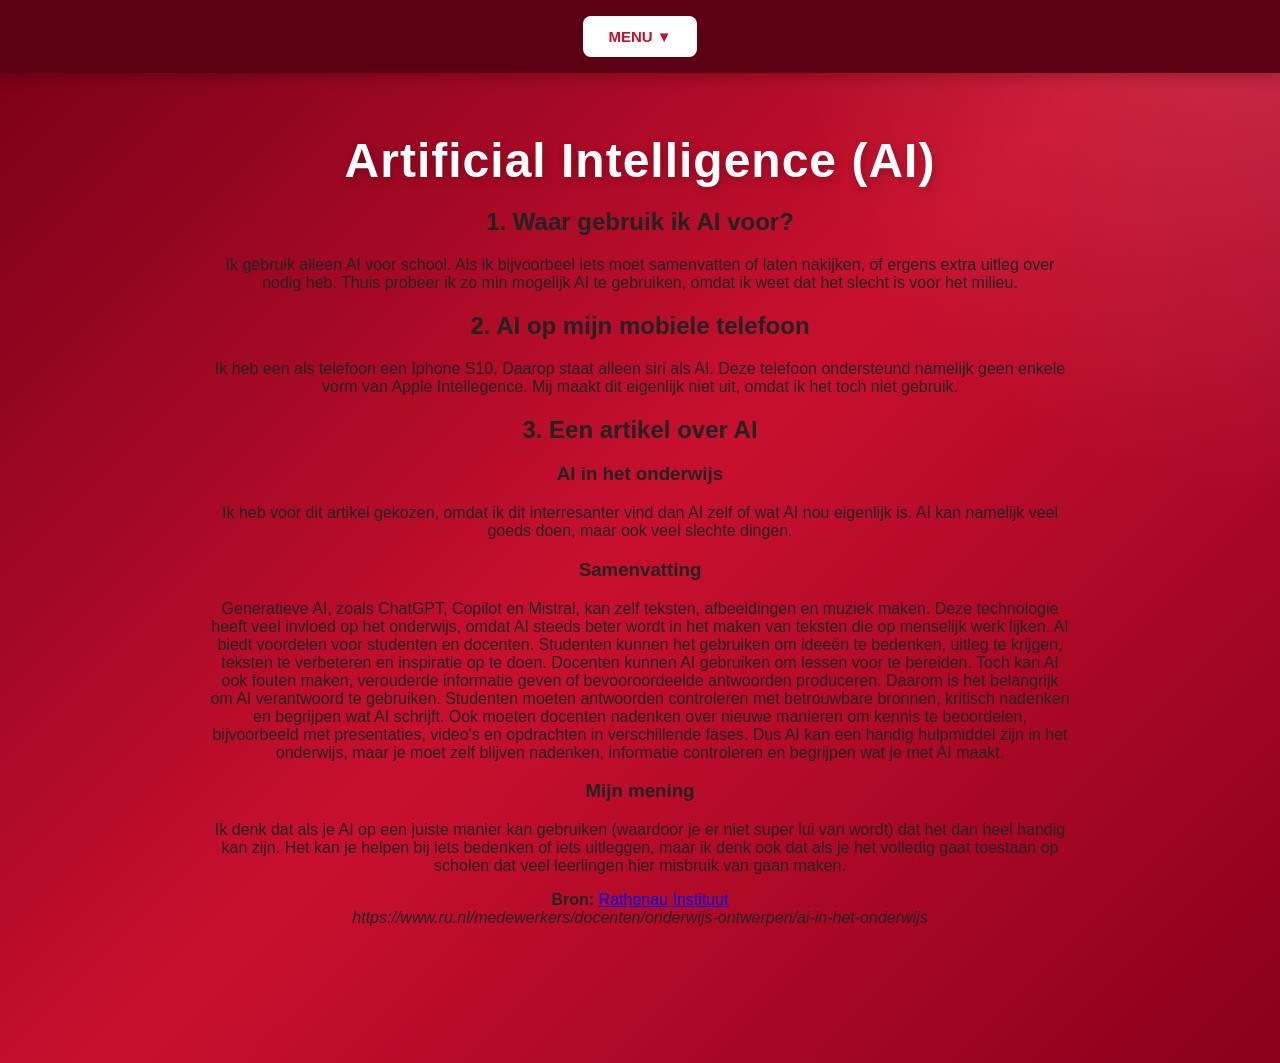
==== ai.html @ b61ada35 "sjs" ====
<!DOCTYPE html> <!--dit is de homepage-->
<html> <!--dit is het html element-->
    <head>
     <meta charset="utf-8">
    <meta name="viewport" content="width=device-width, initial-scale=1.0">
    <title>Jari Litmanen</title>

    <!-- Koppeling met CSS -->
    <link rel="stylesheet" href="stijl.css">
</head>

<body>

    <div class="jari-site">

    <!-- MENU -->
    <nav class="jari-nav">

        <div class="jari-dropdown">

            <button class="jari-menu-button">
                MENU ▼
            </button>

            <div class="jari-dropdown-content">

                  <a href="index.html">Home</a>
                    <a href="informatie.html">Over Jari</a>
                    <a href="carrière.html">Carrière</a>
                    <a href="binairstelsel.html">binair stelsel</a>
                    <a href="kleurmodellen.html">kleurmodellen</a>
                    <a href="ai.html"> Ai </a>
                    <a href="compressie.html"> compressie </a>
                    <a href="invoer-verwerking-uitvoer.html"> invoer-verwerking-uitvoer </a>



            </div>

        </div>

    </nav>


    <!-- HOOFDGEDEELTE -->
 <link rel="stylesheet" href="stijl.css">


    <main class="jari-main">

  

        <h1 class="jari-title">
            Artificial Intelligence (AI)
            </h1>

  
       <span style="color: rgb(245, 245, 249);"> </span><h2>1. Waar gebruik ik AI voor?</h2>
       <p>
           Ik gebruik alleen AI voor school. Als ik bijvoorbeel iets moet samenvatten of laten nakijken, of ergens extra uitleg over nodig heb.
           Thuis probeer ik zo min mogelijk AI te gebruiken, omdat ik weet dat het slecht is voor het milieu.
       </p>

 
       <h2>2. AI op mijn mobiele telefoon</h2>
       <p>
           Ik heb een als telefoon een Iphone S10. Daarop staat alleen siri als AI. Deze telefoon ondersteund namelijk geen enkele vorm van Apple Intellegence.
           Mij maakt dit eigenlijk niet uit, omdat ik het toch niet gebruik.
       </p>
       
       
       <h2>3. Een artikel over AI</h2>


       <h3>AI in het onderwijs</h3>
       <p>Ik heb voor dit artikel gekozen, omdat ik dit interresanter vind dan AI zelf of wat AI nou eigenlijk is. 
        AI kan namelijk veel goeds doen, maar ook veel slechte dingen.
       </p>


       <h3>Samenvatting</h3>
       <p>
           Generatieve AI, zoals ChatGPT, Copilot en Mistral, kan zelf teksten, afbeeldingen en muziek maken. Deze technologie heeft veel invloed op het onderwijs, omdat AI steeds beter wordt in het maken van teksten die op menselijk werk lijken.
AI biedt voordelen voor studenten en docenten. Studenten kunnen het gebruiken om ideeën te bedenken, uitleg te krijgen, teksten te verbeteren en inspiratie op te doen. Docenten kunnen AI gebruiken om lessen voor te bereiden. Toch kan AI ook fouten maken, verouderde informatie geven of bevooroordeelde antwoorden produceren.
Daarom is het belangrijk om AI verantwoord te gebruiken. Studenten moeten antwoorden controleren met betrouwbare bronnen, kritisch nadenken en begrijpen wat AI schrijft. Ook moeten docenten nadenken over nieuwe manieren om kennis te beoordelen, bijvoorbeeld met presentaties, video's en opdrachten in verschillende fases.
Dus AI kan een handig hulpmiddel zijn in het onderwijs, maar je moet zelf blijven nadenken, informatie controleren en begrijpen wat je met AI maakt.
       </p>


       <h3>Mijn mening</h3>
       <p>
           Ik denk dat als je AI op een juiste manier kan gebruiken (waardoor je er niet super lui van wordt) dat het dan heel handig kan zijn. 
           Het kan je helpen bij iets bedenken of iets uitleggen, maar ik denk ook dat als je het volledig gaat toestaan op scholen dat veel leerlingen hier misbruik van gaan maken.
       </p>


       <p>
           <strong>Bron:</strong>
           <a href="AI in het onderwijs" target="_blank"
              rel="noopener noreferrer">
               Rathenau Instituut
           </a>
           <br>
           <em>https://www.ru.nl/medewerkers/docenten/onderwijs-ontwerpen/ai-in-het-onderwijs</em>
       </p></span>

</body> 
</html>
---- stijl.css ----
/* ================================
   JARI LITMANEN - OPMAAK
   ================================ */

* {
    box-sizing: border-box;
}

body {
    margin: 0;
    padding: 0;
}


/* ================================
   ACHTERGROND
   ================================ */

.jari-site {
    font-family: Arial, Helvetica, sans-serif;
    min-height: 100vh;

    background:
        radial-gradient(
            circle at top right,
            rgba(255,255,255,0.12),
            transparent 30%
        ),
        linear-gradient(
            135deg,
            #780018 0%,
            #c8102e 50%,
            #8b001c 100%
        );

    color: #222;
    padding-bottom: 60px;
}


/* ================================
   MENU
   ================================ */

.jari-nav {
    background: #5c0013;
    padding: 16px;
    text-align: center;
    box-shadow: 0 3px 15px rgba(0,0,0,0.25);
}

.jari-dropdown {
    position: relative;
    display: inline-block;
}

.jari-menu-button {
    background: white;
    color: #c8102e;
    border: none;
    padding: 12px 25px;
    border-radius: 8px;

    font-size: 15px;
    font-weight: bold;

    cursor: pointer;
}

.jari-menu-button:hover {
    background: #ffe7eb;
}


/* ================================
   DROPDOWN MENU
   ================================ */

.jari-dropdown-content {
    display: none;

    position: absolute;
    top: 100%;
    left: 50%;

    transform: translateX(-50%);

    margin-top: 7px;

    min-width: 220px;

    background: white;

    border-radius: 8px;

    overflow: hidden;

    box-shadow: 0 8px 20px rgba(0,0,0,0.3);

    z-index: 100;
}


/* Menu verschijnt wanneer je eroverheen gaat */

.jari-dropdown:hover .jari-dropdown-content {
    display: block;
}


/* Links */

.jari-dropdown-content a {
    display: block;

    padding: 13px 17px;

    color: #c8102e;
    background: white;

    text-decoration: none;

    font-weight: bold;
    text-align: left;
}

.jari-dropdown-content a:hover {
    background: #ffe7eb;
    color: #780018;
}


/* ================================
   VOORPAGINA
   ================================ */

.jari-main {
    width: 90%;
    max-width: 900px;

    margin: 0 auto;

    padding: 60px 20px;

    text-align: center;
}


/* Nummer 10 */

.jari-number {
    display: inline-block;

    color: white;

    border: 2px solid rgba(255,255,255,0.7);

    border-radius: 50%;

    width: 55px;
    height: 55px;

    line-height: 51px;

    font-size: 22px;
    font-weight: bold;

    margin-bottom: 15px;
}


/* Titel */

.jari-title {
    margin: 0;

    color: white;

    font-size: 48px;

    letter-spacing: 1px;

    text-shadow: 2px 3px 8px rgba(0,0,0,0.25);
}


/* Ondertitel */

.jari-subtitle {
    color: #ffe9ed;

    font-size: 18px;

    margin-top: 10px;
    margin-bottom: 35px;
}


/* ================================
   TEKSTVAK
   ================================ */

.jari-card {
    max-width: 680px;

    margin: 0 auto;

    padding: 25px 10px;

    background: transparent;

    border: none;

    box-shadow: none;

    text-align: center;
}


.jari-card h2 {
    margin-top: 0;

    color: white;

    font-size: 28px;

    margin-bottom: 15px;
}


.jari-card p {
    color: white;

    font-size: 16px;

    line-height: 1.8;

    margin-bottom: 20px;
}


/* Rode/witte lijn */

.jari-line {
    width: 60px;
    height: 4px;

    background: white;

    margin: 0 auto 22px auto;

    border-radius: 5px;
}


/* ================================
   AFBEELDING
   ================================ */

.jari-photo {
    width: 230px;
    max-width: 80%;

    height: auto;

    border-radius: 12px;

    border: 4px solid white;

    box-shadow: 0 8px 25px rgba(0,0,0,0.3);

    margin: 10px auto 35px;

    display: block;
}


/* ================================
   MOBIELE VERSIE
   ================================ */

@media (max-width: 600px) {

    .jari-title {
        font-size: 36px;
    }

    .jari-main {
        padding: 40px 15px;
    }

    .jari-card {
        padding: 25px;
    }

    .jari-subtitle {
        font-size: 16px;
    }

}




.video-container {
    width: 100%;
    max-width: 900px;
    aspect-ratio: 16 / 9;
    margin: 20px auto;
    overflow: hidden;
    border-radius: 12px;
    background-color: #000;
    box-shadow: 0 4px 15px rgba(0, 0, 0, 0.2);
}

.video-container iframe {
    display: block;
    width: 100%;
    height: 100%;
    border: none;
}
---- stijl.css ----
/* ================================
   JARI LITMANEN - OPMAAK
   ================================ */

* {
    box-sizing: border-box;
}

body {
    margin: 0;
    padding: 0;
}


/* ================================
   ACHTERGROND
   ================================ */

.jari-site {
    font-family: Arial, Helvetica, sans-serif;
    min-height: 100vh;

    background:
        radial-gradient(
            circle at top right,
            rgba(255,255,255,0.12),
            transparent 30%
        ),
        linear-gradient(
            135deg,
            #780018 0%,
            #c8102e 50%,
            #8b001c 100%
        );

    color: #222;
    padding-bottom: 60px;
}


/* ================================
   MENU
   ================================ */

.jari-nav {
    background: #5c0013;
    padding: 16px;
    text-align: center;
    box-shadow: 0 3px 15px rgba(0,0,0,0.25);
}

.jari-dropdown {
    position: relative;
    display: inline-block;
}

.jari-menu-button {
    background: white;
    color: #c8102e;
    border: none;
    padding: 12px 25px;
    border-radius: 8px;

    font-size: 15px;
    font-weight: bold;

    cursor: pointer;
}

.jari-menu-button:hover {
    background: #ffe7eb;
}


/* ================================
   DROPDOWN MENU
   ================================ */

.jari-dropdown-content {
    display: none;

    position: absolute;
    top: 100%;
    left: 50%;

    transform: translateX(-50%);

    margin-top: 7px;

    min-width: 220px;

    background: white;

    border-radius: 8px;

    overflow: hidden;

    box-shadow: 0 8px 20px rgba(0,0,0,0.3);

    z-index: 100;
}


/* Menu verschijnt wanneer je eroverheen gaat */

.jari-dropdown:hover .jari-dropdown-content {
    display: block;
}


/* Links */

.jari-dropdown-content a {
    display: block;

    padding: 13px 17px;

    color: #c8102e;
    background: white;

    text-decoration: none;

    font-weight: bold;
    text-align: left;
}

.jari-dropdown-content a:hover {
    background: #ffe7eb;
    color: #780018;
}


/* ================================
   VOORPAGINA
   ================================ */

.jari-main {
    width: 90%;
    max-width: 900px;

    margin: 0 auto;

    padding: 60px 20px;

    text-align: center;
}


/* Nummer 10 */

.jari-number {
    display: inline-block;

    color: white;

    border: 2px solid rgba(255,255,255,0.7);

    border-radius: 50%;

    width: 55px;
    height: 55px;

    line-height: 51px;

    font-size: 22px;
    font-weight: bold;

    margin-bottom: 15px;
}


/* Titel */

.jari-title {
    margin: 0;

    color: white;

    font-size: 48px;

    letter-spacing: 1px;

    text-shadow: 2px 3px 8px rgba(0,0,0,0.25);
}


/* Ondertitel */

.jari-subtitle {
    color: #ffe9ed;

    font-size: 18px;

    margin-top: 10px;
    margin-bottom: 35px;
}


/* ================================
   TEKSTVAK
   ================================ */

.jari-card {
    max-width: 680px;

    margin: 0 auto;

    padding: 25px 10px;

    background: transparent;

    border: none;

    box-shadow: none;

    text-align: center;
}


.jari-card h2 {
    margin-top: 0;

    color: white;

    font-size: 28px;

    margin-bottom: 15px;
}


.jari-card p {
    color: white;

    font-size: 16px;

    line-height: 1.8;

    margin-bottom: 20px;
}


/* Rode/witte lijn */

.jari-line {
    width: 60px;
    height: 4px;

    background: white;

    margin: 0 auto 22px auto;

    border-radius: 5px;
}


/* ================================
   AFBEELDING
   ================================ */

.jari-photo {
    width: 230px;
    max-width: 80%;

    height: auto;

    border-radius: 12px;

    border: 4px solid white;

    box-shadow: 0 8px 25px rgba(0,0,0,0.3);

    margin: 10px auto 35px;

    display: block;
}


/* ================================
   MOBIELE VERSIE
   ================================ */

@media (max-width: 600px) {

    .jari-title {
        font-size: 36px;
    }

    .jari-main {
        padding: 40px 15px;
    }

    .jari-card {
        padding: 25px;
    }

    .jari-subtitle {
        font-size: 16px;
    }

}




.video-container {
    width: 100%;
    max-width: 900px;
    aspect-ratio: 16 / 9;
    margin: 20px auto;
    overflow: hidden;
    border-radius: 12px;
    background-color: #000;
    box-shadow: 0 4px 15px rgba(0, 0, 0, 0.2);
}

.video-container iframe {
    display: block;
    width: 100%;
    height: 100%;
    border: none;
}
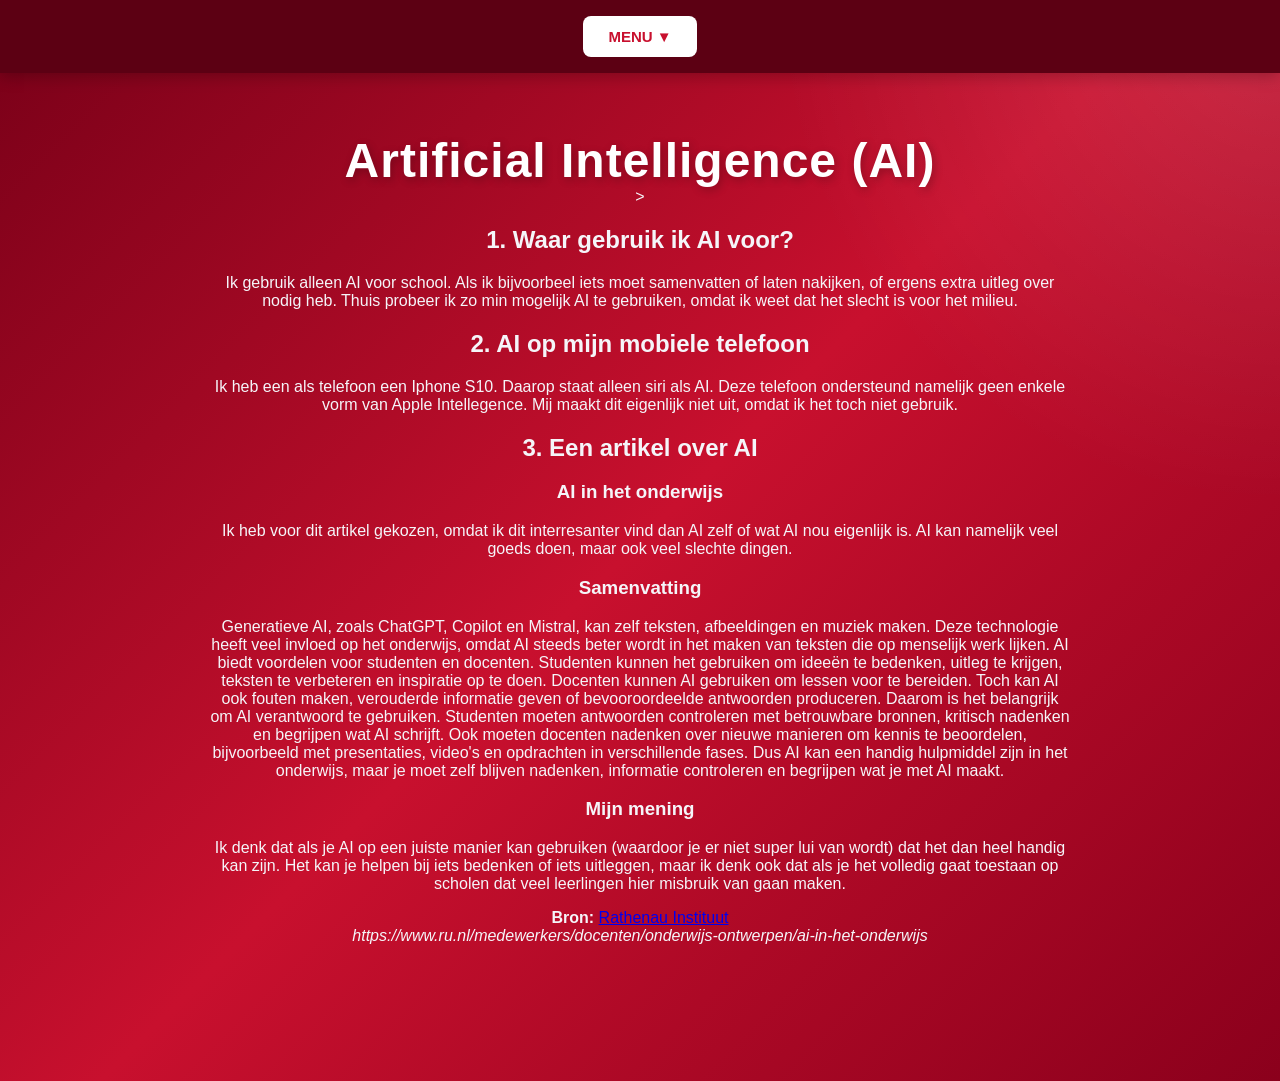
==== commit c2ef44cb: "jsj" ====
--- a/ai.html
+++ b/ai.html
@@ -55,9 +55,9 @@
             </h1>
 
   
-       <span style="color: rgb(245, 245, 249);"> </span><h2>1. Waar gebruik ik AI voor?</h2>
+       <span style="color: rgb(245, 245, 249);"> ><h2>1. Waar gebruik ik AI voor?</h2>
        <p>
-           Ik gebruik alleen AI voor school. Als ik bijvoorbeel iets moet samenvatten of laten nakijken, of ergens extra uitleg over nodig heb.
+            Ik gebruik alleen AI voor school. Als ik bijvoorbeel iets moet samenvatten of laten nakijken, of ergens extra uitleg over nodig heb.
            Thuis probeer ik zo min mogelijk AI te gebruiken, omdat ik weet dat het slecht is voor het milieu.
        </p>
 
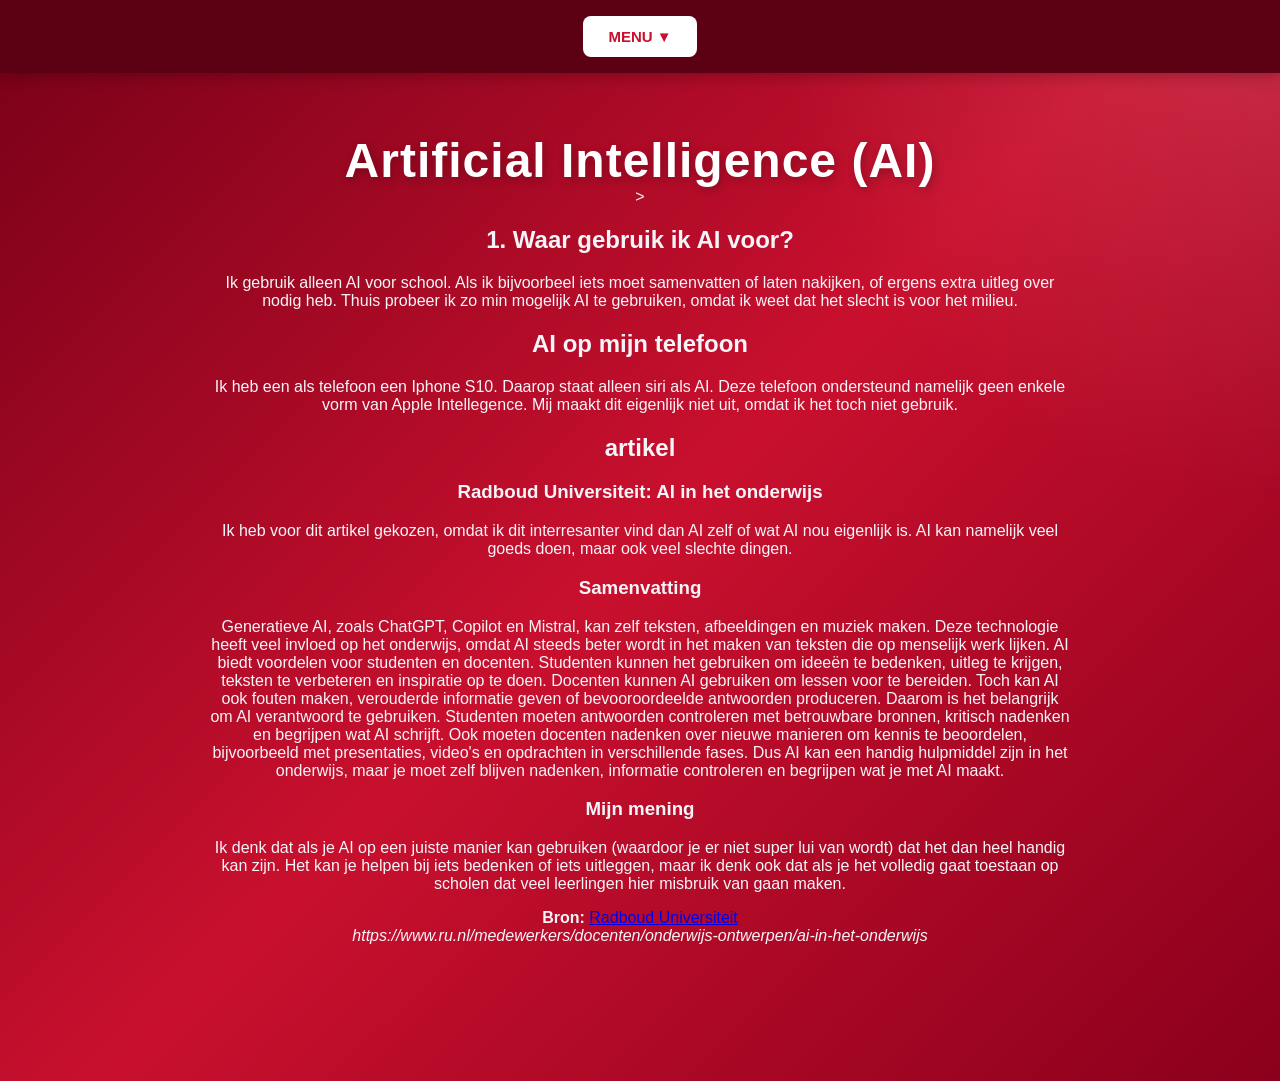
==== commit ba137f22: "djdj" ====
--- a/ai.html
+++ b/ai.html
@@ -1,4 +1,4 @@
-<!DOCTYPE html> <!--dit is de homepage-->
+<!DOCTYPE html> 
 <html> <!--dit is het html element-->
     <head>
      <meta charset="utf-8">
@@ -13,7 +13,7 @@
 
     <div class="jari-site">
 
-    <!-- MENU -->
+     <!--Dropdown menu-->
     <nav class="jari-nav">
 
         <div class="jari-dropdown">
@@ -62,17 +62,17 @@
        </p>
 
  
-       <h2>2. AI op mijn mobiele telefoon</h2>
+       <h2>AI op mijn telefoon</h2>
        <p>
            Ik heb een als telefoon een Iphone S10. Daarop staat alleen siri als AI. Deze telefoon ondersteund namelijk geen enkele vorm van Apple Intellegence.
            Mij maakt dit eigenlijk niet uit, omdat ik het toch niet gebruik.
        </p>
        
        
-       <h2>3. Een artikel over AI</h2>
+       <h2>artikel</h2>
 
 
-       <h3>AI in het onderwijs</h3>
+       <h3> Radboud Universiteit: AI in het onderwijs</h3>
        <p>Ik heb voor dit artikel gekozen, omdat ik dit interresanter vind dan AI zelf of wat AI nou eigenlijk is. 
         AI kan namelijk veel goeds doen, maar ook veel slechte dingen.
        </p>
@@ -98,7 +98,7 @@
            <strong>Bron:</strong>
            <a href="AI in het onderwijs" target="_blank"
               rel="noopener noreferrer">
-               Rathenau Instituut
+               Radboud Universiteit
            </a>
            <br>
            <em>https://www.ru.nl/medewerkers/docenten/onderwijs-ontwerpen/ai-in-het-onderwijs</em>
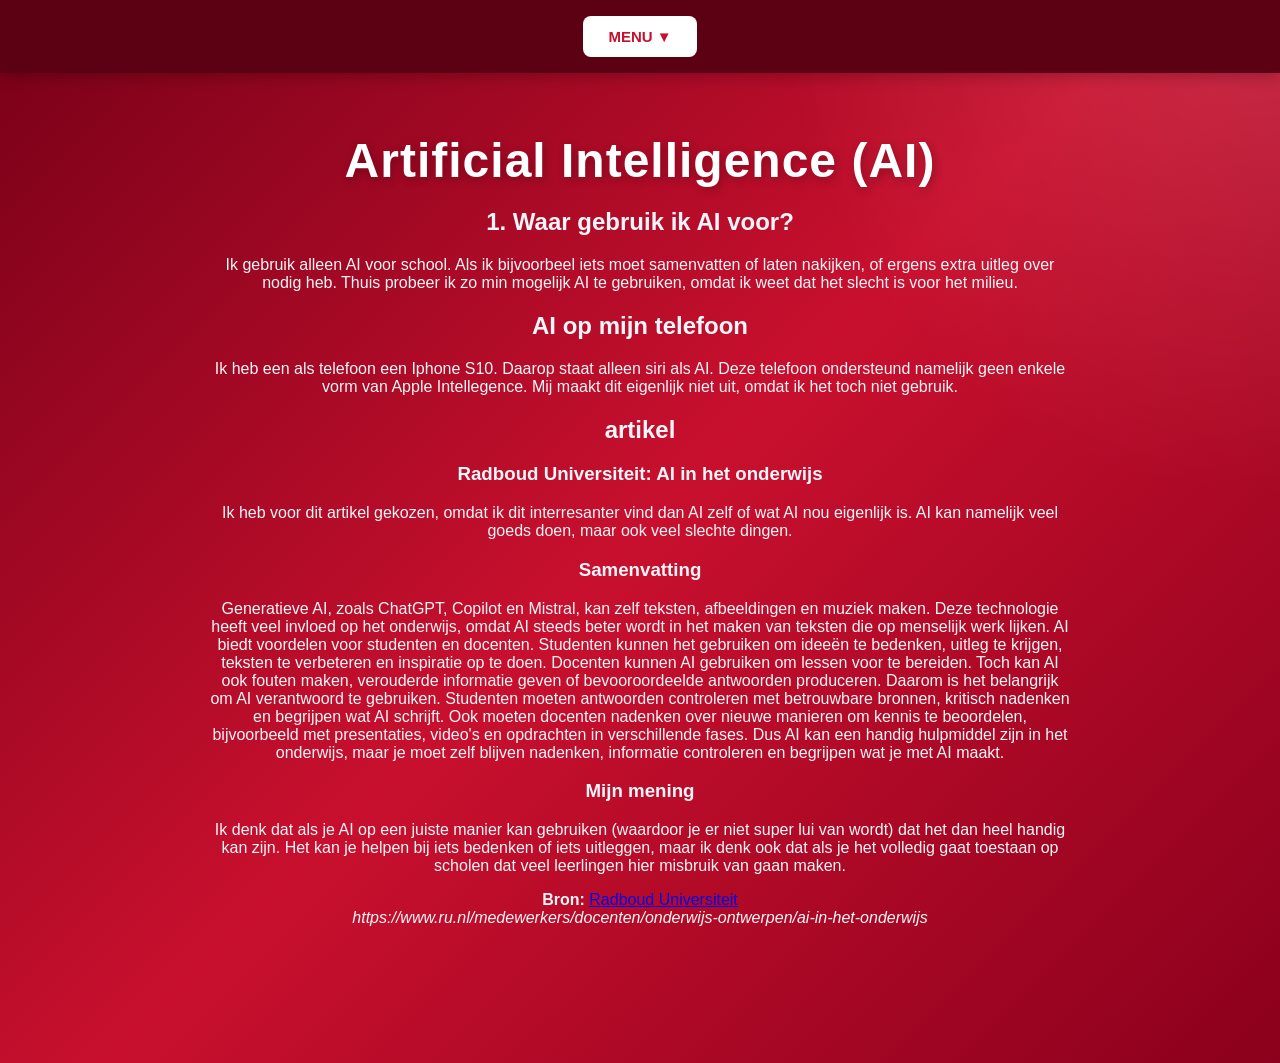
==== commit 84f7607a: "ddkdkdk" ====
--- a/ai.html
+++ b/ai.html
@@ -42,7 +42,7 @@
     </nav>
 
 
-    <!-- HOOFDGEDEELTE -->
+    <!-- De tekst en informatie -->
  <link rel="stylesheet" href="stijl.css">
 
 
@@ -55,9 +55,9 @@
             </h1>
 
   
-       <span style="color: rgb(245, 245, 249);"> ><h2>1. Waar gebruik ik AI voor?</h2>
+       <span style="color: rgb(245, 245, 249);"> <h2>1. Waar gebruik ik AI voor?</h2>
        <p>
-            Ik gebruik alleen AI voor school. Als ik bijvoorbeel iets moet samenvatten of laten nakijken, of ergens extra uitleg over nodig heb.
+     Ik gebruik alleen AI voor school. Als ik bijvoorbeel iets moet samenvatten of laten nakijken, of ergens extra uitleg over nodig heb.
            Thuis probeer ik zo min mogelijk AI te gebruiken, omdat ik weet dat het slecht is voor het milieu.
        </p>
 
@@ -68,7 +68,7 @@
            Mij maakt dit eigenlijk niet uit, omdat ik het toch niet gebruik.
        </p>
        
-       
+    <!--Artikel en samenvatting-->   
        <h2>artikel</h2>
 
 
@@ -93,7 +93,7 @@
            Het kan je helpen bij iets bedenken of iets uitleggen, maar ik denk ook dat als je het volledig gaat toestaan op scholen dat veel leerlingen hier misbruik van gaan maken.
        </p>
 
-
+   <!--Bron van artikel--> 
        <p>
            <strong>Bron:</strong>
            <a href="AI in het onderwijs" target="_blank"
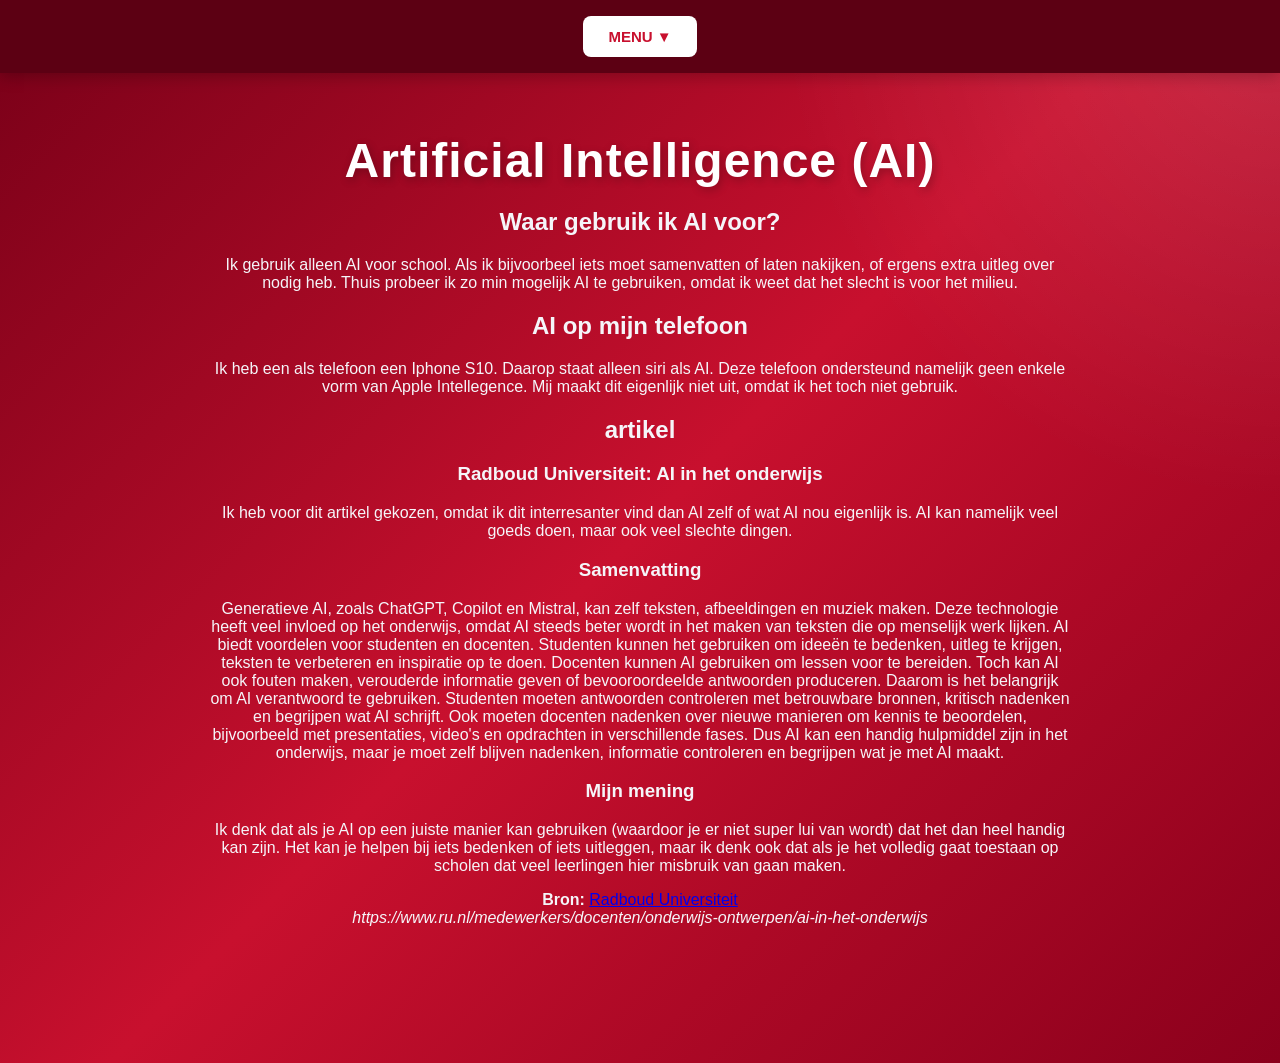
==== commit f4c8c684: "1 weggehaald" ====
--- a/ai.html
+++ b/ai.html
@@ -55,7 +55,7 @@
             </h1>
 
   
-       <span style="color: rgb(245, 245, 249);"> <h2>1. Waar gebruik ik AI voor?</h2>
+       <span style="color: rgb(245, 245, 249);"> <h2> Waar gebruik ik AI voor?</h2>
        <p>
      Ik gebruik alleen AI voor school. Als ik bijvoorbeel iets moet samenvatten of laten nakijken, of ergens extra uitleg over nodig heb.
            Thuis probeer ik zo min mogelijk AI te gebruiken, omdat ik weet dat het slecht is voor het milieu.
